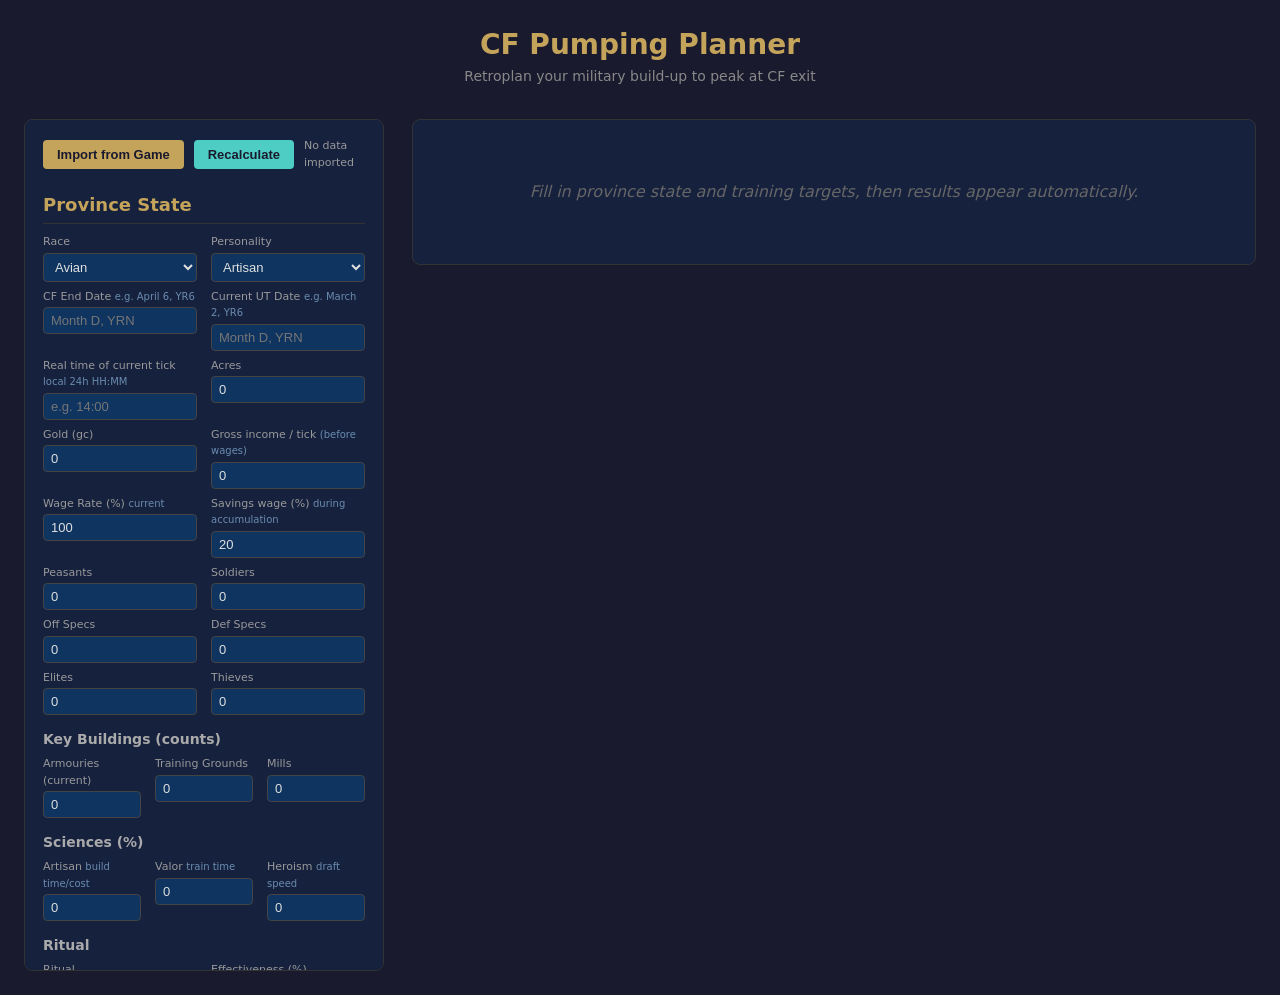
==== extension/cf-pumping/index.html @ cf4a3811 "Add CF Pumping Planner tool New page (cf-pumping/) that retroplans the optimal action sequence to pe" ====
<!DOCTYPE html>
<html lang="en">
<head>
  <meta charset="UTF-8">
  <title>CF Pumping Planner - Utopia Smart Tools</title>
  <link rel="stylesheet" href="pumping.css">
</head>
<body>
  <header>
    <h1>CF Pumping Planner</h1>
    <p class="subtitle">Retroplan your military build-up to peak at CF exit</p>
  </header>

  <main>
    <!-- ═══════════════════════════════ LEFT PANEL ═══════════════════════════════ -->
    <section class="controls-panel">

      <div class="import-bar">
        <button id="importBtn" type="button">Import from Game</button>
        <button id="recalcBtn" type="button" style="background:#4ecdc4;color:#1a1a2e;">Recalculate</button>
        <span id="importStatus">No data imported</span>
      </div>

      <!-- Province State -->
      <h2>Province State</h2>
      <div class="form-grid">
        <div class="form-group">
          <label for="race">Race</label>
          <select id="race"></select>
        </div>
        <div class="form-group">
          <label for="personality">Personality</label>
          <select id="personality"></select>
        </div>
        <div class="form-group">
          <label for="cfEndDate">CF End Date <span class="field-hint">e.g. April 6, YR6</span></label>
          <input type="text" id="cfEndDate" placeholder="Month D, YRN">
        </div>
        <div class="form-group">
          <label for="currentDate">Current UT Date <span class="field-hint">e.g. March 2, YR6</span></label>
          <input type="text" id="currentDate" placeholder="Month D, YRN">
        </div>
        <div class="form-group">
          <label for="realTickTime">Real time of current tick <span class="field-hint">local 24h HH:MM</span></label>
          <input type="text" id="realTickTime" placeholder="e.g. 14:00">
        </div>
        <div class="form-group">
          <label for="acres">Acres</label>
          <input type="number" id="acres" value="0" min="0">
        </div>
        <div class="form-group">
          <label for="gold">Gold (gc)</label>
          <input type="number" id="gold" value="0" min="0">
        </div>
        <div class="form-group">
          <label for="income">Gross income / tick <span class="field-hint">(before wages)</span></label>
          <input type="number" id="income" value="0" min="0">
        </div>
        <div class="form-group">
          <label for="wageRate">Wage Rate (%) <span class="field-hint">current</span></label>
          <input type="number" id="wageRate" value="100" min="0" max="200">
        </div>
        <div class="form-group">
          <label for="savingsWageRate">Savings wage (%) <span class="field-hint">during accumulation</span></label>
          <input type="number" id="savingsWageRate" value="20" min="0" max="200">
        </div>
        <div class="form-group">
          <label for="peasants">Peasants</label>
          <input type="number" id="peasants" value="0" min="0">
        </div>
        <div class="form-group">
          <label for="soldiers">Soldiers</label>
          <input type="number" id="soldiers" value="0" min="0">
        </div>
        <div class="form-group">
          <label for="offSpecs">Off Specs</label>
          <input type="number" id="offSpecs" value="0" min="0">
        </div>
        <div class="form-group">
          <label for="defSpecs">Def Specs</label>
          <input type="number" id="defSpecs" value="0" min="0">
        </div>
        <div class="form-group">
          <label for="elites">Elites</label>
          <input type="number" id="elites" value="0" min="0">
        </div>
        <div class="form-group">
          <label for="thieves">Thieves</label>
          <input type="number" id="thieves" value="0" min="0">
        </div>
      </div>

      <!-- Buildings -->
      <h3>Key Buildings (counts)</h3>
      <div class="form-grid three-col">
        <div class="form-group">
          <label for="bldArmouries">Armouries (current)</label>
          <input type="number" id="bldArmouries" value="0" min="0">
        </div>
        <div class="form-group">
          <label for="bldTrainingGrounds">Training Grounds</label>
          <input type="number" id="bldTrainingGrounds" value="0" min="0">
        </div>
        <div class="form-group">
          <label for="bldMills">Mills</label>
          <input type="number" id="bldMills" value="0" min="0">
        </div>
      </div>

      <!-- Sciences -->
      <h3>Sciences (%)</h3>
      <div class="form-grid three-col">
        <div class="form-group">
          <label for="sciArtisan">Artisan <span class="field-hint">build time/cost</span></label>
          <input type="number" id="sciArtisan" value="0" min="0" max="25" step="0.1">
        </div>
        <div class="form-group">
          <label for="sciValor">Valor <span class="field-hint">train time</span></label>
          <input type="number" id="sciValor" value="0" min="0" max="25" step="0.1">
        </div>
        <div class="form-group">
          <label for="sciHeroism">Heroism <span class="field-hint">draft speed</span></label>
          <input type="number" id="sciHeroism" value="0" min="0" max="25" step="0.1">
        </div>
      </div>

      <!-- Ritual -->
      <h3>Ritual</h3>
      <div class="form-grid">
        <div class="form-group">
          <label for="ritual">Ritual</label>
          <select id="ritual">
            <option value="none">None</option>
            <option value="expedient">Expedient</option>
            <option value="haste">Haste</option>
            <option value="barrier">Barrier</option>
            <option value="stalwart">Stalwart</option>
            <option value="onslaught">Onslaught</option>
            <option value="ascendency">Ascendancy</option>
            <option value="havoc">Havoc</option>
          </select>
        </div>
        <div class="form-group">
          <label for="ritualEff">Effectiveness (%)</label>
          <input type="number" id="ritualEff" value="100" min="0" max="200">
        </div>
      </div>

      <!-- Modifiers -->
      <h2>Active Spells / Options</h2>
      <div class="checkbox-grid">
        <label class="checkbox-item">
          <input type="checkbox" id="spellBB"> Builder's Boon
          <span class="field-hint">(×0.75 build time, ×2 cost)</span>
        </label>
        <label class="checkbox-item">
          <input type="checkbox" id="optDoubleSpeed"> Double Speed Build
          <span class="field-hint">(×0.5 time, ×2 cost)</span>
        </label>
        <label class="checkbox-item">
          <input type="checkbox" id="spellPAT"> Patriotism
          <span class="field-hint">(×1.3 draft rate)</span>
        </label>
        <label class="checkbox-item">
          <input type="checkbox" id="spellIA"> Inspire Army
          <span class="field-hint">(×0.8 train time, −15% wages)</span>
        </label>
        <label class="checkbox-item">
          <input type="checkbox" id="spellHI"> Hero's Inspiration
          <span class="field-hint">(×0.7 train time, −30% wages)</span>
        </label>
      </div>

      <!-- Training Targets -->
      <h2>Training Targets</h2>

      <!-- Draft config -->
      <div class="form-grid" style="margin-bottom:8px">
        <div class="form-group">
          <label for="draftRate">Draft Rate</label>
          <select id="draftRate">
            <option value="none">None (0%)</option>
            <option value="normal">Normal (0.5%)</option>
            <option value="aggressive">Aggressive (1.5%)</option>
            <option value="emergency" selected>Emergency (2%)</option>
            <option value="war">War (2.5%)</option>
          </select>
        </div>
        <div class="form-group">
          <label for="milTarget">Draft target (% of max pop)</label>
          <input type="number" id="milTarget" value="85" min="1" max="99" step="1">
        </div>
      </div>

      <!-- Draft result info box -->
      <div id="draftInfoBox" style="background:#0f3460;border-radius:6px;padding:8px 12px;margin-bottom:10px;font-size:12px;display:none">
        <div style="display:flex;gap:20px;flex-wrap:wrap">
          <span>Drafted: <strong id="draftInfoDrafted" style="color:#e67e22">—</strong></span>
          <span>Soldiers after draft: <strong id="draftInfoTotal" style="color:#5da0e8">—</strong></span>
          <span>Available for training: <strong id="draftInfoAvail" style="color:#4ecdc4">—</strong></span>
        </div>
        <div id="draftInfoAlloc" style="margin-top:4px;color:#888">Allocated: 0</div>
      </div>

      <!-- Training inputs -->
      <div class="form-grid">
        <div class="form-group">
          <label for="tgtElites">Elites to train</label>
          <input type="number" id="tgtElites" value="0" min="0">
        </div>
        <div class="form-group">
          <label for="tgtOffSpecs">Off Specs to train</label>
          <input type="number" id="tgtOffSpecs" value="0" min="0">
        </div>
        <div class="form-group">
          <label for="tgtDefSpecs">Def Specs to train</label>
          <input type="number" id="tgtDefSpecs" value="0" min="0">
        </div>
        <div class="form-group">
          <label for="tgtThieves">Thieves to train</label>
          <input type="number" id="tgtThieves" value="0" min="0">
        </div>
      </div>
      <div id="trainOverWarning" style="display:none;color:#e74c3c;font-size:12px;margin-top:6px"></div>

      <!-- Armouries Target -->
      <h2>Armouries Target</h2>
      <div class="form-grid">
        <div class="form-group">
          <label for="targetArmPct">Target armouries (% of land)</label>
          <input type="number" id="targetArmPct" value="0" min="0" max="100" step="0.1">
        </div>
        <div class="form-group">
          <label for="targetArmCount">→ Count needed <span class="field-hint">(auto)</span></label>
          <input type="number" id="targetArmCount" value="0" min="0" readonly style="color:#888">
        </div>
      </div>

    </section>

    <!-- ═══════════════════════════════ RIGHT PANEL ═══════════════════════════════ -->
    <section class="results-panel">

      <div id="resultsPlaceholder" class="results-placeholder">
        Fill in province state and training targets, then results appear automatically.
      </div>

      <div id="resultsArea" style="display:none">

        <!-- Summary -->
        <div id="summaryBar" class="summary-bar"></div>
        <div id="warningBox" class="warning-box" style="display:none"></div>

        <!-- Gantt -->
        <h2>Phase Timeline</h2>
        <canvas id="ganttCanvas" height="160"></canvas>
        <div id="ganttTooltip"></div>

        <hr class="section-divider">

        <!-- Evolution chart -->
        <h2>Gold &amp; Military Evolution (tick by tick)</h2>
        <canvas id="evolutionCanvas" height="200"></canvas>
        <div id="evoTooltip" style="position:fixed;background:#1a1a2e;border:1px solid #c4a35a;border-radius:6px;padding:8px 12px;font-size:12px;pointer-events:none;display:none;z-index:100;line-height:1.7"></div>

        <hr class="section-divider">

        <!-- Workflow table -->
        <h2>CF Pumping Workflow</h2>
        <div class="table-scroll">
          <table id="workflowTable">
            <thead>
              <tr>
                <th>#</th>
                <th>Task</th>
                <th>Action / Details</th>
                <th class="right">Tick Start</th>
                <th>UT Date</th>
                <th>Real Time</th>
                <th class="right">Gold Cost</th>
              </tr>
            </thead>
            <tbody id="workflowBody"></tbody>
          </table>
        </div>

        <hr class="section-divider">

        <!-- Cost analysis -->
        <h2>Gold &amp; Time Needed to Train</h2>
        <div class="table-scroll">
          <table id="costTable" class="cost-table">
            <thead>
              <tr>
                <th>Unit / Item</th>
                <th>0% Armouries</th>
                <th class="highlight">Current %</th>
                <th>Target %</th>
              </tr>
            </thead>
            <tbody id="costBody"></tbody>
          </table>
        </div>

        <hr class="section-divider">

        <!-- Army stats -->
        <h2>Target Army Stats</h2>
        <div class="table-scroll">
          <table id="armyTable" class="army-table">
            <thead>
              <tr>
                <th>Unit</th>
                <th class="right">Current</th>
                <th class="right">To Train</th>
                <th class="right">Final</th>
                <th class="right opa">Off Power</th>
                <th class="right dpa">Def Power</th>
              </tr>
            </thead>
            <tbody id="armyBody"></tbody>
          </table>
        </div>

      </div>
    </section>
  </main>

  <script src="../data/game_data.js"></script>
  <script src="../data/spells.js"></script>
  <script src="../scraper/scrapers.js"></script>
  <script src="../eowcf/engine.js"></script>
  <script src="pumping.js"></script>
</body>
</html>
---- extension/cf-pumping/pumping.css ----
* {
  box-sizing: border-box;
  margin: 0;
  padding: 0;
}

body {
  font-family: system-ui, -apple-system, sans-serif;
  background: #1a1a2e;
  color: #e0e0e0;
  padding: 24px;
  line-height: 1.5;
}

header {
  text-align: center;
  margin-bottom: 32px;
}

h1 {
  font-size: 28px;
  color: #c4a35a;
}

.subtitle {
  color: #888;
  font-size: 14px;
}

h2 {
  font-size: 18px;
  color: #c4a35a;
  margin: 20px 0 10px;
  border-bottom: 1px solid #333;
  padding-bottom: 5px;
}

h3 {
  font-size: 14px;
  color: #aaa;
  margin: 14px 0 6px;
}

main {
  max-width: 1500px;
  margin: 0 auto;
  display: grid;
  grid-template-columns: 360px 1fr;
  gap: 28px;
  align-items: start;
}

/* ─── Panels ─── */
.controls-panel {
  background: #16213e;
  border-radius: 8px;
  padding: 18px;
  border: 1px solid #333;
  position: sticky;
  top: 24px;
  max-height: calc(100vh - 48px);
  overflow-y: auto;
}

.results-panel {
  background: #16213e;
  border-radius: 8px;
  padding: 20px;
  border: 1px solid #333;
}

/* ─── Forms ─── */
.form-grid {
  display: grid;
  grid-template-columns: 1fr 1fr;
  gap: 7px 14px;
}

.form-grid.three-col {
  grid-template-columns: 1fr 1fr 1fr;
}

.form-group {
  display: flex;
  flex-direction: column;
}

.form-group.full-width {
  grid-column: 1 / -1;
}

.form-group label {
  font-size: 11px;
  color: #999;
  margin-bottom: 2px;
}

.field-hint {
  font-size: 10px;
  color: #6a8caf;
}

input[type="number"], input[type="text"], select {
  background: #0f3460;
  border: 1px solid #444;
  color: #e0e0e0;
  padding: 5px 7px;
  border-radius: 4px;
  font-size: 13px;
  width: 100%;
}

input[type="number"]:focus, input[type="text"]:focus, select:focus {
  outline: none;
  border-color: #c4a35a;
}

/* ─── Checkboxes ─── */
.checkbox-grid {
  display: grid;
  grid-template-columns: 1fr 1fr;
  gap: 5px 10px;
}

.checkbox-item {
  display: flex;
  align-items: center;
  gap: 6px;
  font-size: 12px;
  cursor: pointer;
}

.checkbox-item input[type="checkbox"] {
  width: 14px;
  height: 14px;
  accent-color: #c4a35a;
  cursor: pointer;
}

/* ─── Import bar ─── */
.import-bar {
  display: flex;
  align-items: center;
  gap: 10px;
  margin-bottom: 14px;
}

.import-bar button, .btn-primary {
  background: #c4a35a;
  color: #1a1a2e;
  border: none;
  padding: 7px 14px;
  border-radius: 4px;
  font-size: 13px;
  font-weight: 600;
  cursor: pointer;
}

.import-bar button:hover, .btn-primary:hover {
  background: #d4b36a;
}

#importStatus {
  font-size: 11px;
  color: #999;
  flex: 1;
}

/* ─── Summary bar ─── */
.summary-bar {
  background: #0f3460;
  border-radius: 6px;
  padding: 10px 14px;
  margin-bottom: 16px;
  display: flex;
  gap: 20px;
  flex-wrap: wrap;
  font-size: 13px;
}

.summary-stat {
  display: flex;
  flex-direction: column;
}

.summary-stat .label {
  font-size: 10px;
  color: #888;
}

.summary-stat .value {
  font-weight: 600;
  font-variant-numeric: tabular-nums;
}

.value.ok   { color: #4ecdc4; }
.value.warn { color: #f0c040; }
.value.bad  { color: #e74c3c; }

/* ─── Warning box ─── */
.warning-box {
  background: rgba(231, 76, 60, 0.15);
  border: 1px solid #e74c3c;
  border-radius: 6px;
  padding: 10px 14px;
  margin-bottom: 14px;
  font-size: 13px;
  color: #f0a0a0;
}

/* ─── Gantt chart ─── */
canvas {
  display: block;
  background: #0f3460;
  border-radius: 6px;
  border: 1px solid #333;
  max-width: 100%;
  cursor: crosshair;
}

#ganttTooltip {
  position: fixed;
  background: #1a1a2e;
  border: 1px solid #c4a35a;
  border-radius: 6px;
  padding: 8px 12px;
  font-size: 12px;
  pointer-events: none;
  display: none;
  z-index: 100;
  max-width: 280px;
  line-height: 1.7;
}

#ganttTooltip .tt-title {
  font-weight: 700;
  color: #c4a35a;
  margin-bottom: 3px;
}

/* ─── Tables ─── */
.table-scroll {
  overflow-x: auto;
  margin-top: 8px;
}

table {
  width: 100%;
  border-collapse: collapse;
  font-size: 12px;
}

th {
  background: #0f3460;
  color: #c4a35a;
  padding: 6px 10px;
  text-align: left;
  border-bottom: 2px solid #444;
  white-space: nowrap;
  position: sticky;
  top: 0;
}

th.right, td.right {
  text-align: right;
}

td {
  padding: 5px 10px;
  border-bottom: 1px solid #222;
  font-variant-numeric: tabular-nums;
  color: #ccc;
  white-space: nowrap;
}

tr:nth-child(even) td {
  background: rgba(255,255,255,0.02);
}

tr:hover td {
  background: rgba(196, 163, 90, 0.08);
}

tr.total-row td {
  color: #c4a35a;
  font-weight: 700;
  border-top: 1px solid #444;
}

/* ─── Cost analysis 3-col table ─── */
.cost-table th:not(:first-child),
.cost-table td:not(:first-child) {
  text-align: right;
}

.cost-table th.highlight {
  color: #4ecdc4;
}

.cost-row-gap td {
  color: #e74c3c !important;
}

.cost-row-gap.positive td {
  color: #4ecdc4 !important;
}

/* ─── Army stats table ─── */
.army-table .opa  { color: #f06060; }
.army-table .dpa  { color: #60a0f0; }
.army-table .total-row { background: rgba(196,163,90,0.07); }

/* ─── Placeholder ─── */
.results-placeholder {
  color: #666;
  font-style: italic;
  padding: 40px 20px;
  text-align: center;
}

/* ─── Section divider ─── */
.section-divider {
  border: none;
  border-top: 1px solid #2a2a4a;
  margin: 20px 0;
}

@media (max-width: 960px) {
  main {
    grid-template-columns: 1fr;
  }
  .controls-panel {
    position: static;
    max-height: none;
  }
}
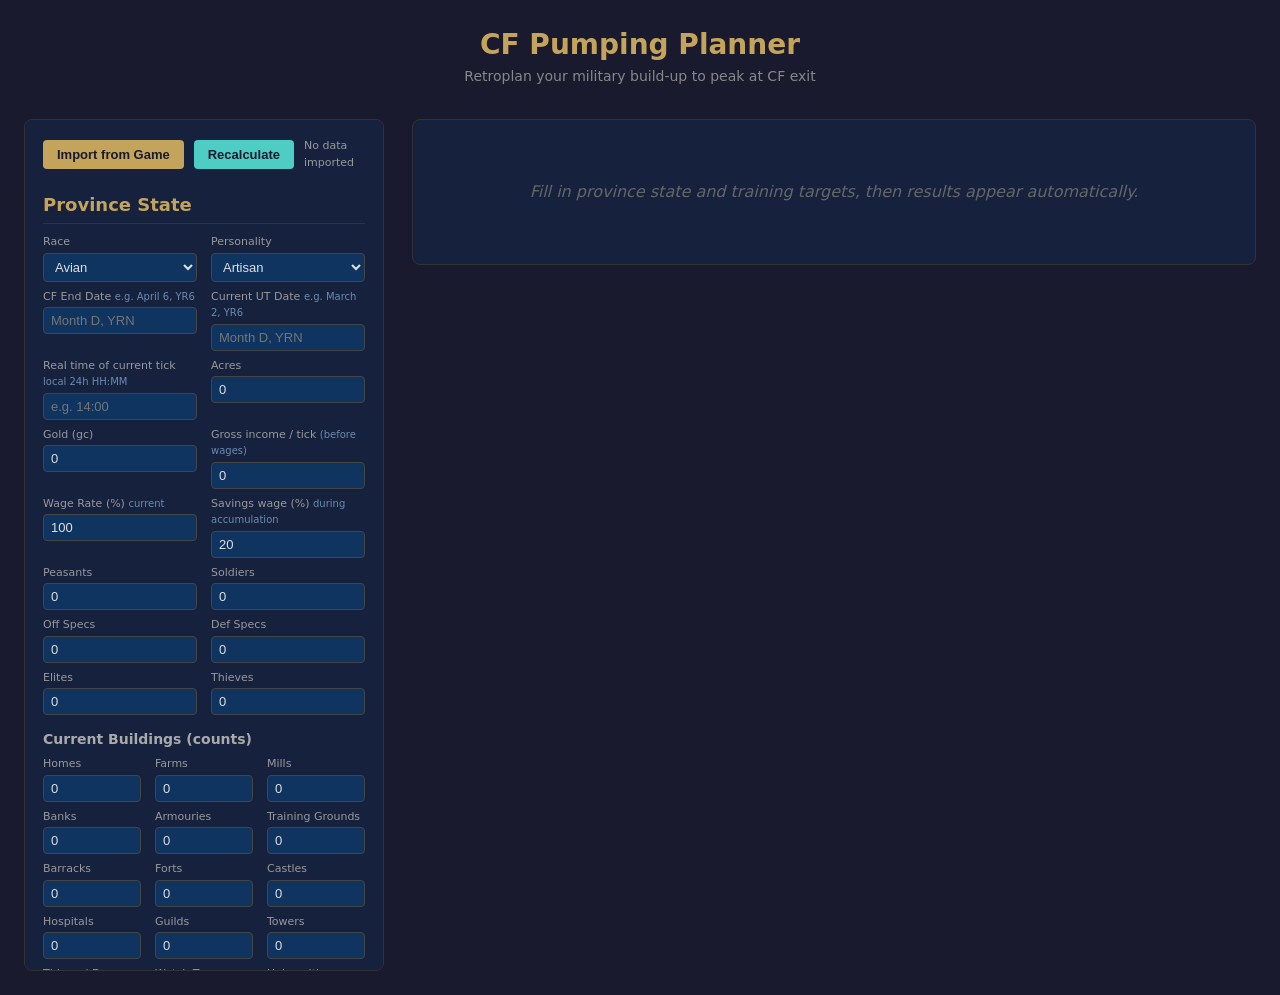
==== commit 7e7bbb6a: "Add all buildings grid and optional final building config to CF Pumping Planner - Replace 3-field ke" ====
--- a/extension/cf-pumping/index.html
+++ b/extension/cf-pumping/index.html
@@ -90,21 +90,58 @@
         </div>
       </div>
 
-      <!-- Buildings -->
-      <h3>Key Buildings (counts)</h3>
-      <div class="form-grid three-col">
-        <div class="form-group">
-          <label for="bldArmouries">Armouries (current)</label>
-          <input type="number" id="bldArmouries" value="0" min="0">
-        </div>
-        <div class="form-group">
-          <label for="bldTrainingGrounds">Training Grounds</label>
-          <input type="number" id="bldTrainingGrounds" value="0" min="0">
-        </div>
-        <div class="form-group">
-          <label for="bldMills">Mills</label>
-          <input type="number" id="bldMills" value="0" min="0">
-        </div>
+      <!-- Current Buildings -->
+      <h3>Current Buildings (counts)</h3>
+      <div class="form-grid three-col" id="currentBldGrid">
+        <div class="form-group"><label>Homes</label><input type="number" id="bldHomes" value="0" min="0"></div>
+        <div class="form-group"><label>Farms</label><input type="number" id="bldFarms" value="0" min="0"></div>
+        <div class="form-group"><label>Mills</label><input type="number" id="bldMills" value="0" min="0"></div>
+        <div class="form-group"><label>Banks</label><input type="number" id="bldBanks" value="0" min="0"></div>
+        <div class="form-group"><label>Armouries</label><input type="number" id="bldArmouries" value="0" min="0"></div>
+        <div class="form-group"><label>Training Grounds</label><input type="number" id="bldTrainingGrounds" value="0" min="0"></div>
+        <div class="form-group"><label>Barracks</label><input type="number" id="bldBarracks" value="0" min="0"></div>
+        <div class="form-group"><label>Forts</label><input type="number" id="bldForts" value="0" min="0"></div>
+        <div class="form-group"><label>Castles</label><input type="number" id="bldCastles" value="0" min="0"></div>
+        <div class="form-group"><label>Hospitals</label><input type="number" id="bldHospitals" value="0" min="0"></div>
+        <div class="form-group"><label>Guilds</label><input type="number" id="bldGuilds" value="0" min="0"></div>
+        <div class="form-group"><label>Towers</label><input type="number" id="bldTowers" value="0" min="0"></div>
+        <div class="form-group"><label>Thieves' Dens</label><input type="number" id="bldThievesDens" value="0" min="0"></div>
+        <div class="form-group"><label>Watch Towers</label><input type="number" id="bldWatchTowers" value="0" min="0"></div>
+        <div class="form-group"><label>Universities</label><input type="number" id="bldUniversities" value="0" min="0"></div>
+        <div class="form-group"><label>Libraries</label><input type="number" id="bldLibraries" value="0" min="0"></div>
+        <div class="form-group"><label>Stables</label><input type="number" id="bldStables" value="0" min="0"></div>
+        <div class="form-group"><label>Dungeons</label><input type="number" id="bldDungeons" value="0" min="0"></div>
+      </div>
+
+      <!-- Final Building Config (optional) -->
+      <div style="margin-top:10px;margin-bottom:4px;display:flex;align-items:center;gap:10px">
+        <label class="checkbox-item">
+          <input type="checkbox" id="enableFinalBld"> Final Building Config at CF Exit
+        </label>
+        <span style="font-size:11px;color:#6a8caf">(raze + build after training)</span>
+      </div>
+      <div id="finalBldSection" style="display:none">
+        <div class="form-grid three-col" id="finalBldGrid">
+          <div class="form-group"><label>Homes</label><input type="number" id="fbldHomes" value="0" min="0"></div>
+          <div class="form-group"><label>Farms</label><input type="number" id="fbldFarms" value="0" min="0"></div>
+          <div class="form-group"><label>Mills</label><input type="number" id="fbldMills" value="0" min="0"></div>
+          <div class="form-group"><label>Banks</label><input type="number" id="fbldBanks" value="0" min="0"></div>
+          <div class="form-group"><label>Armouries</label><input type="number" id="fbldArmouries" value="0" min="0"></div>
+          <div class="form-group"><label>Training Grounds</label><input type="number" id="fbldTrainingGrounds" value="0" min="0"></div>
+          <div class="form-group"><label>Barracks</label><input type="number" id="fbldBarracks" value="0" min="0"></div>
+          <div class="form-group"><label>Forts</label><input type="number" id="fbldForts" value="0" min="0"></div>
+          <div class="form-group"><label>Castles</label><input type="number" id="fbldCastles" value="0" min="0"></div>
+          <div class="form-group"><label>Hospitals</label><input type="number" id="fbldHospitals" value="0" min="0"></div>
+          <div class="form-group"><label>Guilds</label><input type="number" id="fbldGuilds" value="0" min="0"></div>
+          <div class="form-group"><label>Towers</label><input type="number" id="fbldTowers" value="0" min="0"></div>
+          <div class="form-group"><label>Thieves' Dens</label><input type="number" id="fbldThievesDens" value="0" min="0"></div>
+          <div class="form-group"><label>Watch Towers</label><input type="number" id="fbldWatchTowers" value="0" min="0"></div>
+          <div class="form-group"><label>Universities</label><input type="number" id="fbldUniversities" value="0" min="0"></div>
+          <div class="form-group"><label>Libraries</label><input type="number" id="fbldLibraries" value="0" min="0"></div>
+          <div class="form-group"><label>Stables</label><input type="number" id="fbldStables" value="0" min="0"></div>
+          <div class="form-group"><label>Dungeons</label><input type="number" id="fbldDungeons" value="0" min="0"></div>
+        </div>
+        <div id="finalBldInfo" style="font-size:11px;color:#888;margin-top:6px;background:#0f3460;border-radius:4px;padding:6px 10px"></div>
       </div>
 
       <!-- Sciences -->
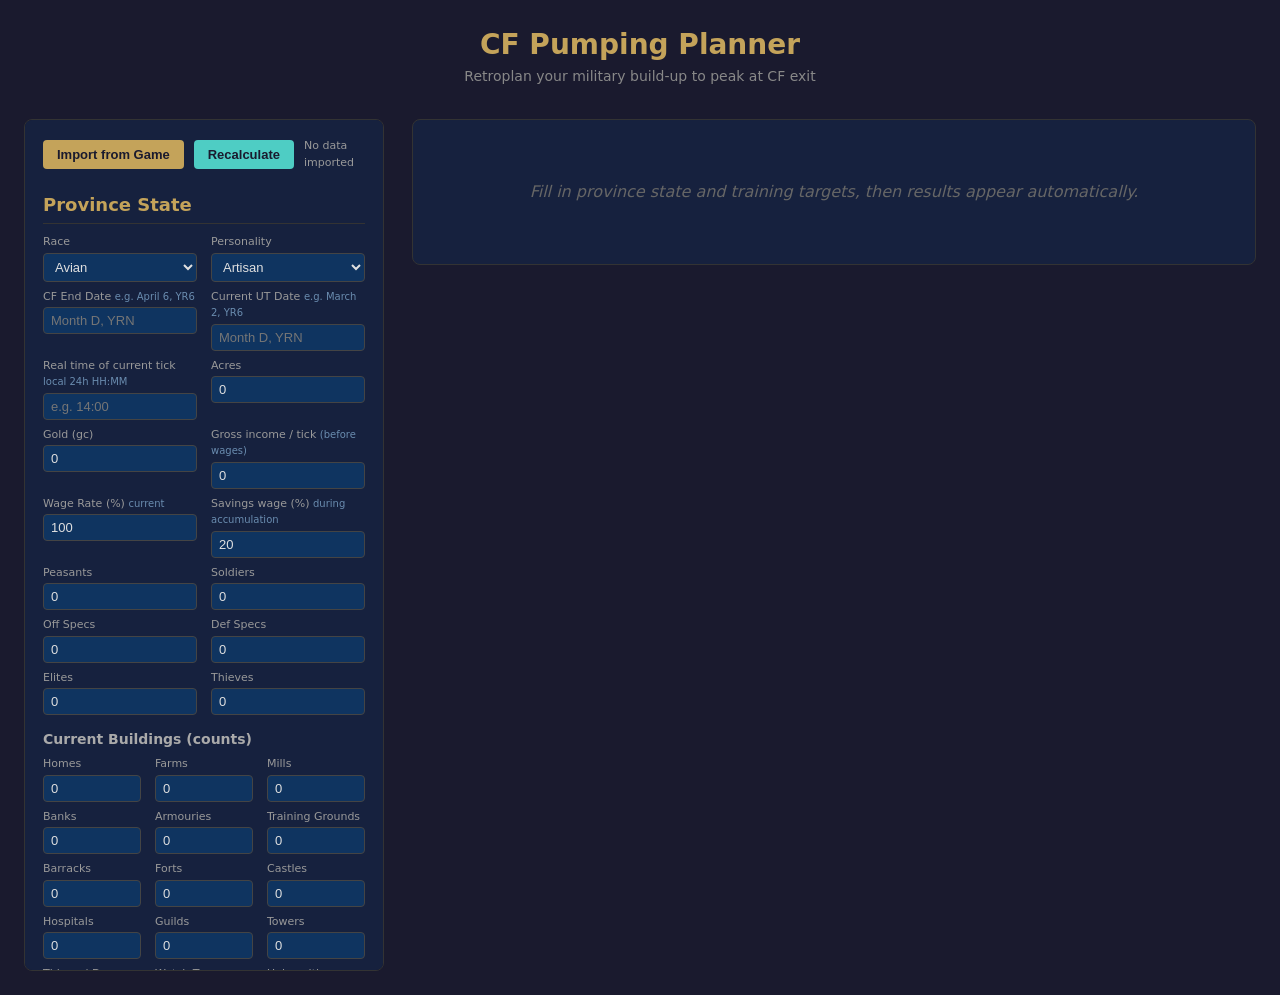
==== commit 054be8e9: "Refactor: extract core/ modules from view-specific code Move all pure game formulas into core/engine" ====
--- a/extension/cf-pumping/index.html
+++ b/extension/cf-pumping/index.html
@@ -366,7 +366,9 @@
   <script src="../data/game_data.js"></script>
   <script src="../data/spells.js"></script>
   <script src="../scraper/scrapers.js"></script>
-  <script src="../eowcf/engine.js"></script>
+  <script src="../core/utils.js"></script>
+  <script src="../core/engine.js"></script>
+  <script src="../core/state.js"></script>
   <script src="pumping.js"></script>
 </body>
 </html>
